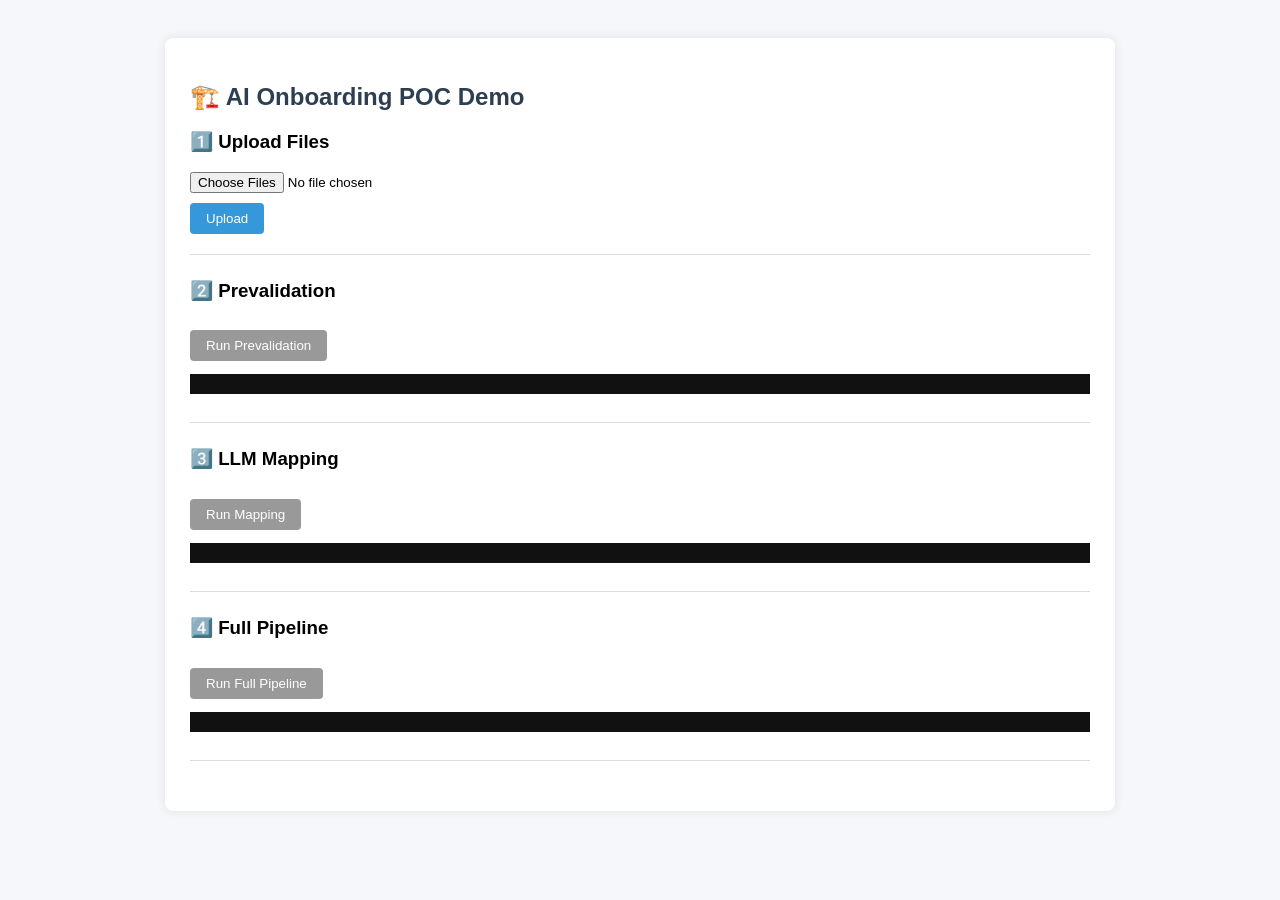
==== frontend/index.html @ f4575608 "Add poc_onboarding project Made-with: Cursor" ====
<!DOCTYPE html>
<html>
<head>
<meta charset="UTF-8" />
<title>POC Onboarding Demo</title>

<style>
body {
  font-family: Arial, sans-serif;
  background: #f5f7fa;
  padding: 30px;
}

.container {
  max-width: 900px;
  margin: auto;
  background: white;
  padding: 25px;
  border-radius: 8px;
  box-shadow: 0 0 10px rgba(0,0,0,0.1);
}

h2 {
  color: #2c3e50;
}

section {
  margin-bottom: 25px;
  padding-bottom: 15px;
  border-bottom: 1px solid #ddd;
}

button {
  padding: 8px 16px;
  background: #3498db;
  color: white;
  border: none;
  border-radius: 4px;
  cursor: pointer;
  margin-top: 10px;
}

button:disabled {
  background: #999;
}

pre {
  background: #111;
  color: #0f0;
  padding: 10px;
  max-height: 300px;
  overflow: auto;
}

.status {
  font-weight: bold;
  margin-top: 5px;
}
</style>
</head>

<body>

<div class="container">

<h2>🏗️ AI Onboarding POC Demo</h2>

<!-- Upload -->
<section>
<h3>1️⃣ Upload Files</h3>

<input type="file" id="files" multiple />
<br>

<button onclick="upload()">Upload</button>

<div class="status" id="jobStatus"></div>
</section>

<!-- Prevalidation -->
<section>
<h3>2️⃣ Prevalidation</h3>

<button onclick="runPre()" id="preBtn" disabled>
Run Prevalidation
</button>

<pre id="preOut"></pre>
</section>

<!-- Mapping -->
<section>
<h3>3️⃣ LLM Mapping</h3>

<button onclick="runMap()" id="mapBtn" disabled>
Run Mapping
</button>

<pre id="mapOut"></pre>
</section>

<!-- Pipeline -->
<section>
<h3>4️⃣ Full Pipeline</h3>

<button onclick="runAll()" id="runBtn" disabled>
Run Full Pipeline
</button>

<pre id="runOut"></pre>
</section>

</div>

<script>

const API = "http://34.229.167.81:8000";

let jobId = null;


// Upload
async function upload(){

  let input = document.getElementById("files");

  if(input.files.length === 0){
    alert("Select files first");
    return;
  }

  let fd = new FormData();

  for(let f of input.files){
    fd.append("files",f);
  }

  document.getElementById("jobStatus").innerText =
    "Uploading...";

  let r = await fetch(API+"/upload",{
    method:"POST",
    body:fd
  });

  let j = await r.json();

  jobId = j.job_id;

  document.getElementById("jobStatus").innerText =
    "Job Created: "+jobId;

  enableButtons();
}


// Enable buttons
function enableButtons(){

  document.getElementById("preBtn").disabled = false;
  document.getElementById("mapBtn").disabled = false;
  document.getElementById("runBtn").disabled = false;
}


// Prevalidation
async function runPre(){

  setStatus("preOut","Running prevalidation...");

  let r = await fetch(API+"/prevalidate/"+jobId,{
    method:"POST"
  });

  let j = await r.json();

  show("preOut",j);
}


// Mapping
async function runMap(){

  setStatus("mapOut","Running LLM mapping (wait)...");

  let r = await fetch(API+"/map/"+jobId,{
    method:"POST"
  });

  let j = await r.json();

  show("mapOut",j);
}


// Full Pipeline
async function runAll(){

  setStatus("runOut","Running full pipeline (wait)...");

  let r = await fetch(API+"/run/"+jobId,{
    method:"POST"
  });

  let j = await r.json();

  show("runOut",j);
}


// Helpers
function show(id,obj){

  document.getElementById(id).innerText =
    JSON.stringify(obj,null,2);
}


function setStatus(id,msg){

  document.getElementById(id).innerText = msg;
}

</script>

</body>
</html>
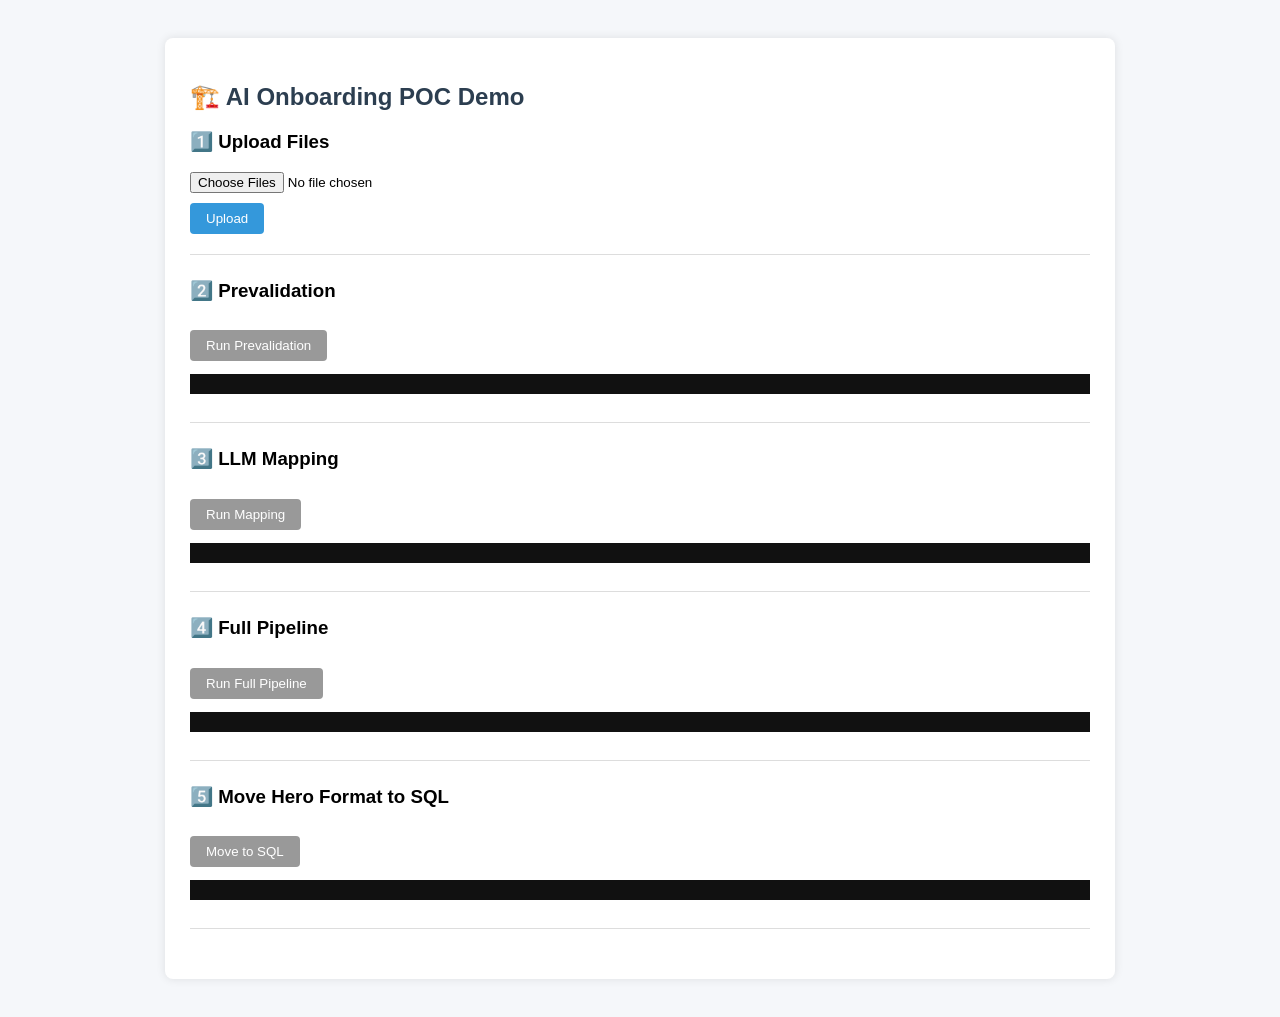
==== commit 8422f718: "db button" ====
--- a/frontend/index.html
+++ b/frontend/index.html
@@ -110,6 +110,17 @@
 <pre id="runOut"></pre>
 </section>
 
+<!-- SQL Ingestion -->
+<section>
+<h3>5️⃣ Move Hero Format to SQL</h3>
+
+<button onclick="runToSql()" id="sqlBtn" disabled>
+Move to SQL
+</button>
+
+<pre id="sqlOut"></pre>
+</section>
+
 </div>
 
 <script>
@@ -205,6 +216,24 @@
   let j = await r.json();
 
   show("runOut",j);
+
+  // Enable SQL ingestion only when the pipeline did not fail.
+  // Backend sets status="failed" when errors occurred.
+  const sqlEnabled = j && j.status && j.status !== "failed" && j.status !== "system_error";
+  document.getElementById("sqlBtn").disabled = !sqlEnabled;
+}
+
+// SQL Ingestion
+async function runToSql(){
+
+  setStatus("sqlOut","Ingesting staged Hero Format into SQL tables (wait)...");
+
+  let r = await fetch(API+"/to-sql/"+jobId,{
+    method:"POST"
+  });
+
+  let j = await r.json();
+  show("sqlOut",j);
 }
 
 
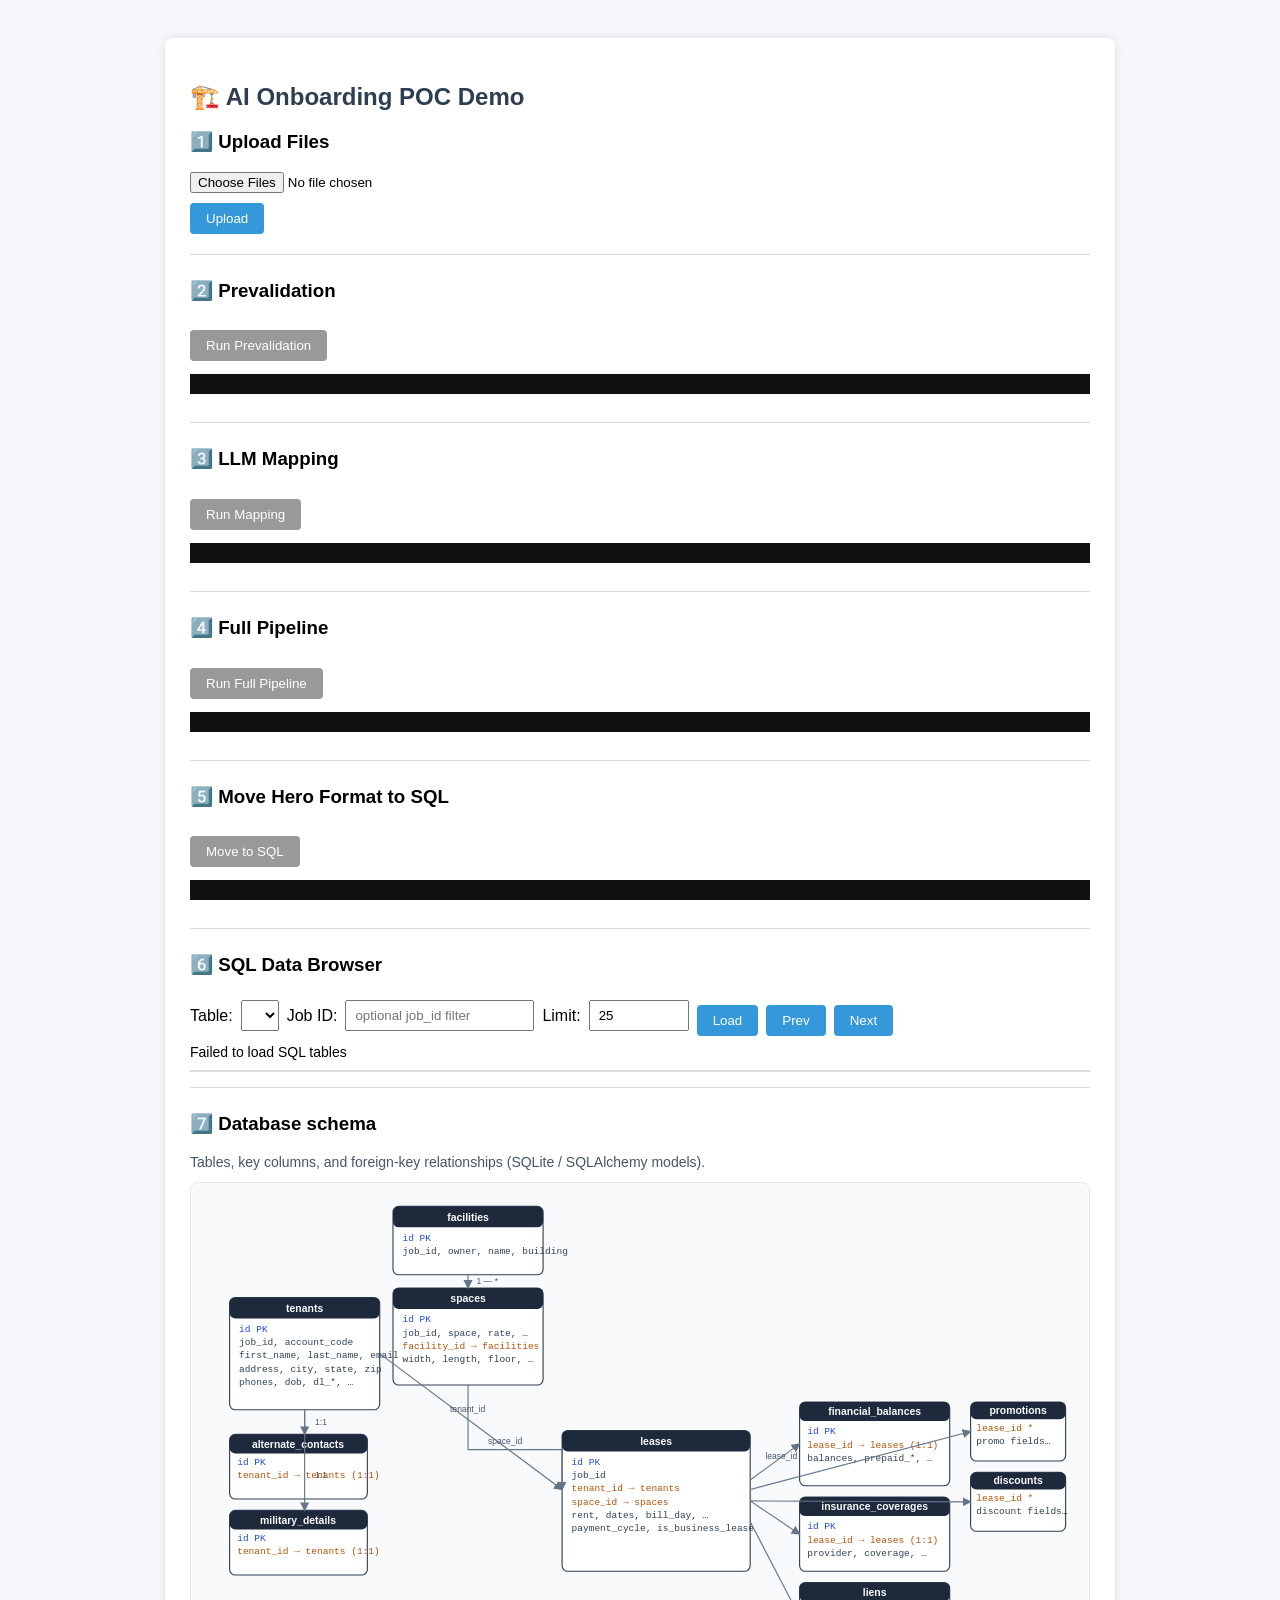
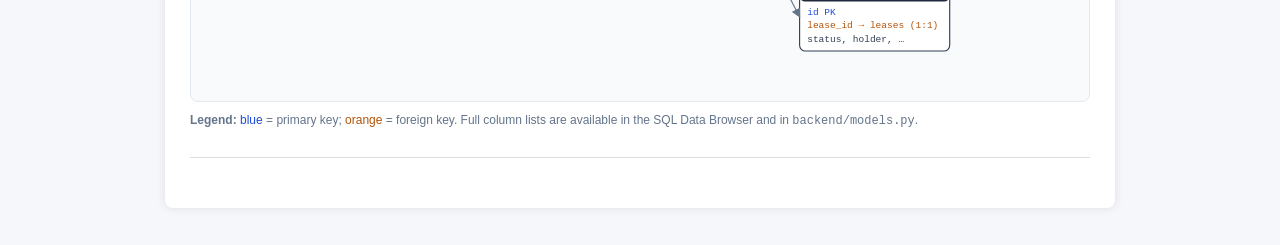
==== commit 6c0f69e9: "sql tables added" ====
--- a/frontend/index.html
+++ b/frontend/index.html
@@ -56,6 +56,72 @@
   font-weight: bold;
   margin-top: 5px;
 }
+
+.sql-controls {
+  display: flex;
+  gap: 8px;
+  flex-wrap: wrap;
+  align-items: center;
+}
+
+.sql-controls input,
+.sql-controls select {
+  padding: 6px 8px;
+}
+
+#sqlMeta {
+  margin-top: 8px;
+  font-size: 14px;
+}
+
+#sqlTableWrap {
+  overflow: auto;
+  max-height: 420px;
+  border: 1px solid #ddd;
+  margin-top: 10px;
+}
+
+#sqlTable {
+  width: 100%;
+  border-collapse: collapse;
+  font-size: 13px;
+}
+
+#sqlTable th,
+#sqlTable td {
+  border: 1px solid #ddd;
+  padding: 6px 8px;
+  text-align: left;
+  white-space: nowrap;
+}
+
+#sqlTable th {
+  background: #f3f3f3;
+  position: sticky;
+  top: 0;
+ }
+
+.schema-diagram-wrap {
+  overflow: auto;
+  margin-top: 12px;
+  padding: 12px;
+  background: #f8fafc;
+  border: 1px solid #e2e8f0;
+  border-radius: 8px;
+}
+
+.schema-diagram-wrap svg {
+  display: block;
+  max-width: 100%;
+  height: auto;
+}
+
+.schema-caption {
+  margin-top: 10px;
+  font-size: 12px;
+  color: #64748b;
+  line-height: 1.4;
+}
 </style>
 </head>
 
@@ -121,13 +187,186 @@
 <pre id="sqlOut"></pre>
 </section>
 
+<!-- SQL Browser -->
+<section>
+<h3>6️⃣ SQL Data Browser</h3>
+
+<div class="sql-controls">
+  <label>Table:</label>
+  <select id="tableSelect"></select>
+  <label>Job ID:</label>
+  <input id="jobFilter" placeholder="optional job_id filter" />
+  <label>Limit:</label>
+  <input id="sqlLimit" type="number" min="1" max="200" value="25" style="width:80px;" />
+  <button onclick="loadSqlPage(0)">Load</button>
+  <button onclick="prevSqlPage()">Prev</button>
+  <button onclick="nextSqlPage()">Next</button>
 </div>
 
+<div id="sqlMeta"></div>
+<div id="sqlTableWrap">
+  <table id="sqlTable"></table>
+</div>
+</section>
+
+<!-- DB schema diagram (static) -->
+<section>
+<h3>7️⃣ Database schema</h3>
+<p style="font-size:14px;color:#475569;margin:0 0 8px 0;">
+  Tables, key columns, and foreign-key relationships (SQLite / SQLAlchemy models).
+</p>
+<div class="schema-diagram-wrap">
+<svg xmlns="http://www.w3.org/2000/svg" viewBox="0 0 920 520" role="img" aria-labelledby="schemaTitle schemaDesc">
+  <title id="schemaTitle">Onboarding database entity-relationship diagram</title>
+  <desc id="schemaDesc">Facilities own spaces; leases link tenants and spaces; financial and other details attach to leases; alternate contact and military details attach to tenants.</desc>
+  <defs>
+    <marker id="arrowEnd" markerWidth="8" markerHeight="8" refX="7" refY="4" orient="auto">
+      <path d="M0,0 L8,4 L0,8 Z" fill="#64748b"/>
+    </marker>
+    <style><![CDATA[
+      .tbl { fill: #ffffff; stroke: #334155; stroke-width: 1.2; }
+      .tbl-h { fill: #1e293b; }
+      .tbl-title { fill: #f8fafc; font: bold 11px Arial, sans-serif; }
+      .col { fill: #334155; font: 10px Consolas, monospace; }
+      .col-fk { fill: #b45309; font: 10px Consolas, monospace; }
+      .col-pk { fill: #1d4ed8; font: 10px Consolas, monospace; }
+      .edge { stroke: #64748b; stroke-width: 1.2; fill: none; marker-end: url(#arrowEnd); }
+      .edge-lbl { fill: #475569; font: 9px Arial, sans-serif; }
+    ]]></style>
+  </defs>
+
+  <!-- facilities -->
+  <rect class="tbl" x="200" y="12" width="158" height="72" rx="6"/>
+  <rect class="tbl-h" x="200" y="12" width="158" height="22" rx="6"/>
+  <text x="279" y="27" text-anchor="middle" class="tbl-title">facilities</text>
+  <text x="210" y="48" class="col-pk">id PK</text>
+  <text x="210" y="62" class="col">job_id, owner, name, building</text>
+
+  <!-- spaces -->
+  <rect class="tbl" x="200" y="98" width="158" height="102" rx="6"/>
+  <rect class="tbl-h" x="200" y="98" width="158" height="22" rx="6"/>
+  <text x="279" y="113" text-anchor="middle" class="tbl-title">spaces</text>
+  <text x="210" y="134" class="col-pk">id PK</text>
+  <text x="210" y="148" class="col">job_id, space, rate, …</text>
+  <text x="210" y="162" class="col-fk">facility_id → facilities</text>
+  <text x="210" y="176" class="col">width, length, floor, …</text>
+
+  <!-- tenants -->
+  <rect class="tbl" x="28" y="108" width="158" height="118" rx="6"/>
+  <rect class="tbl-h" x="28" y="108" width="158" height="22" rx="6"/>
+  <text x="107" y="123" text-anchor="middle" class="tbl-title">tenants</text>
+  <text x="38" y="144" class="col-pk">id PK</text>
+  <text x="38" y="158" class="col">job_id, account_code</text>
+  <text x="38" y="172" class="col">first_name, last_name, email</text>
+  <text x="38" y="186" class="col">address, city, state, zip</text>
+  <text x="38" y="200" class="col">phones, dob, dl_*, …</text>
+
+  <!-- alternate_contacts -->
+  <rect class="tbl" x="28" y="252" width="145" height="68" rx="6"/>
+  <rect class="tbl-h" x="28" y="252" width="145" height="20" rx="6"/>
+  <text x="100" y="266" text-anchor="middle" class="tbl-title">alternate_contacts</text>
+  <text x="36" y="284" class="col-pk">id PK</text>
+  <text x="36" y="298" class="col-fk">tenant_id → tenants (1:1)</text>
+
+  <!-- military_details -->
+  <rect class="tbl" x="28" y="332" width="145" height="68" rx="6"/>
+  <rect class="tbl-h" x="28" y="332" width="145" height="20" rx="6"/>
+  <text x="100" y="346" text-anchor="middle" class="tbl-title">military_details</text>
+  <text x="36" y="364" class="col-pk">id PK</text>
+  <text x="36" y="378" class="col-fk">tenant_id → tenants (1:1)</text>
+
+  <!-- leases -->
+  <rect class="tbl" x="378" y="248" width="198" height="148" rx="6"/>
+  <rect class="tbl-h" x="378" y="248" width="198" height="22" rx="6"/>
+  <text x="477" y="263" text-anchor="middle" class="tbl-title">leases</text>
+  <text x="388" y="284" class="col-pk">id PK</text>
+  <text x="388" y="298" class="col">job_id</text>
+  <text x="388" y="312" class="col-fk">tenant_id → tenants</text>
+  <text x="388" y="326" class="col-fk">space_id → spaces</text>
+  <text x="388" y="340" class="col">rent, dates, bill_day, …</text>
+  <text x="388" y="354" class="col">payment_cycle, is_business_lease</text>
+
+  <!-- financial_balances -->
+  <rect class="tbl" x="628" y="218" width="158" height="88" rx="6"/>
+  <rect class="tbl-h" x="628" y="218" width="158" height="20" rx="6"/>
+  <text x="707" y="232" text-anchor="middle" class="tbl-title">financial_balances</text>
+  <text x="636" y="252" class="col-pk">id PK</text>
+  <text x="636" y="266" class="col-fk">lease_id → leases (1:1)</text>
+  <text x="636" y="280" class="col">balances, prepaid_*, …</text>
+
+  <!-- insurance_coverages -->
+  <rect class="tbl" x="628" y="318" width="158" height="78" rx="6"/>
+  <rect class="tbl-h" x="628" y="318" width="158" height="20" rx="6"/>
+  <text x="707" y="332" text-anchor="middle" class="tbl-title">insurance_coverages</text>
+  <text x="636" y="352" class="col-pk">id PK</text>
+  <text x="636" y="366" class="col-fk">lease_id → leases (1:1)</text>
+  <text x="636" y="380" class="col">provider, coverage, …</text>
+
+  <!-- liens -->
+  <rect class="tbl" x="628" y="408" width="158" height="72" rx="6"/>
+  <rect class="tbl-h" x="628" y="408" width="158" height="20" rx="6"/>
+  <text x="707" y="422" text-anchor="middle" class="tbl-title">liens</text>
+  <text x="636" y="442" class="col-pk">id PK</text>
+  <text x="636" y="456" class="col-fk">lease_id → leases (1:1)</text>
+  <text x="636" y="470" class="col">status, holder, …</text>
+
+  <!-- promotions -->
+  <rect class="tbl" x="808" y="218" width="100" height="62" rx="6"/>
+  <rect class="tbl-h" x="808" y="218" width="100" height="18" rx="6"/>
+  <text x="858" y="230" text-anchor="middle" class="tbl-title">promotions</text>
+  <text x="814" y="248" class="col-fk">lease_id *</text>
+  <text x="814" y="262" class="col">promo fields…</text>
+
+  <!-- discounts -->
+  <rect class="tbl" x="808" y="292" width="100" height="62" rx="6"/>
+  <rect class="tbl-h" x="808" y="292" width="100" height="18" rx="6"/>
+  <text x="858" y="304" text-anchor="middle" class="tbl-title">discounts</text>
+  <text x="814" y="322" class="col-fk">lease_id *</text>
+  <text x="814" y="336" class="col">discount fields…</text>
+
+  <!-- Edges -->
+  <path class="edge" d="M279 84 L279 98"/>
+  <text x="288" y="94" class="edge-lbl">1 — *</text>
+
+  <!-- spaces (bottom) → leases (tenant_id / space_id anchors) -->
+  <path class="edge" d="M279 200 L279 268 L378 268 L378 310"/>
+  <text x="300" y="262" class="edge-lbl">space_id</text>
+
+  <path class="edge" d="M186 167 L378 310"/>
+  <text x="260" y="228" class="edge-lbl">tenant_id</text>
+
+  <path class="edge" d="M107 226 L107 252"/>
+  <text x="118" y="242" class="edge-lbl">1:1</text>
+
+  <path class="edge" d="M107 226 L107 332"/>
+  <text x="118" y="298" class="edge-lbl">1:1</text>
+
+  <!-- leases → children -->
+  <path class="edge" d="M576 300 L628 262"/>
+  <path class="edge" d="M576 322 L628 357"/>
+  <path class="edge" d="M576 344 L628 444"/>
+  <path class="edge" d="M576 310 L808 249"/>
+  <path class="edge" d="M576 322 L808 323"/>
+
+  <text x="592" y="278" class="edge-lbl">lease_id</text>
+</svg>
+</div>
+<p class="schema-caption">
+  <strong>Legend:</strong> <span style="color:#1d4ed8">blue</span> = primary key;
+  <span style="color:#b45309">orange</span> = foreign key.
+  Full column lists are available in the SQL Data Browser and in <code>backend/models.py</code>.
+</p>
+</section>
+
+</div>
+
 <script>
 
-const API = "http://34.229.167.81:8000";
+const API = `${window.location.protocol}//${window.location.hostname}:8000`;
 
 let jobId = null;
+let sqlOffset = 0;
+let sqlTotal = 0;
 
 
 // Upload
@@ -234,6 +473,12 @@
 
   let j = await r.json();
   show("sqlOut",j);
+
+  // Auto-fill browser filter with current job for convenience.
+  if (jobId) {
+    document.getElementById("jobFilter").value = jobId;
+  }
+  loadSqlTables();
 }
 
 
@@ -250,6 +495,86 @@
   document.getElementById(id).innerText = msg;
 }
 
+async function loadSqlTables(){
+  try {
+    let r = await fetch(API + "/sql/tables");
+    let j = await r.json();
+    let sel = document.getElementById("tableSelect");
+    sel.innerHTML = "";
+    (j.tables || []).forEach(t => {
+      let opt = document.createElement("option");
+      opt.value = t;
+      opt.textContent = t;
+      sel.appendChild(opt);
+    });
+  } catch (e) {
+    document.getElementById("sqlMeta").innerText = "Failed to load SQL tables";
+  }
+}
+
+function renderSqlTable(columns, rows){
+  let table = document.getElementById("sqlTable");
+  if (!columns || columns.length === 0) {
+    table.innerHTML = "<tr><td>No columns</td></tr>";
+    return;
+  }
+
+  let head = "<tr>" + columns.map(c => `<th>${c}</th>`).join("") + "</tr>";
+  let body = rows.map(row => {
+    let tds = columns.map(c => {
+      let v = row[c];
+      if (v === null || v === undefined) return "<td></td>";
+      return `<td>${String(v)}</td>`;
+    }).join("");
+    return `<tr>${tds}</tr>`;
+  }).join("");
+
+  table.innerHTML = head + body;
+}
+
+async function loadSqlPage(offset){
+  let table = document.getElementById("tableSelect").value;
+  if (!table) return;
+
+  let limit = parseInt(document.getElementById("sqlLimit").value || "25", 10);
+  if (!limit || limit < 1) limit = 25;
+  if (limit > 200) limit = 200;
+
+  let jobFilter = document.getElementById("jobFilter").value.trim();
+  let q = new URLSearchParams({
+    limit: String(limit),
+    offset: String(Math.max(0, offset))
+  });
+  if (jobFilter) q.set("job_id", jobFilter);
+
+  document.getElementById("sqlMeta").innerText = "Loading...";
+
+  let r = await fetch(`${API}/sql-preview/${encodeURIComponent(table)}?${q.toString()}`);
+  let j = await r.json();
+
+  sqlOffset = j.offset || 0;
+  sqlTotal = j.total || 0;
+
+  renderSqlTable(j.columns || [], j.rows || []);
+  document.getElementById("sqlMeta").innerText =
+    `Table: ${j.table} | Rows: ${j.total} | Showing ${Math.min(sqlOffset + 1, Math.max(sqlTotal, 1))}-${Math.min(sqlOffset + (j.limit || limit), sqlTotal)}`;
+}
+
+function prevSqlPage(){
+  let limit = parseInt(document.getElementById("sqlLimit").value || "25", 10);
+  loadSqlPage(Math.max(0, sqlOffset - limit));
+}
+
+function nextSqlPage(){
+  let limit = parseInt(document.getElementById("sqlLimit").value || "25", 10);
+  let next = sqlOffset + limit;
+  if (next >= sqlTotal) return;
+  loadSqlPage(next);
+}
+
+// Initialize SQL browser
+loadSqlTables();
+
 </script>
 
 </body>
